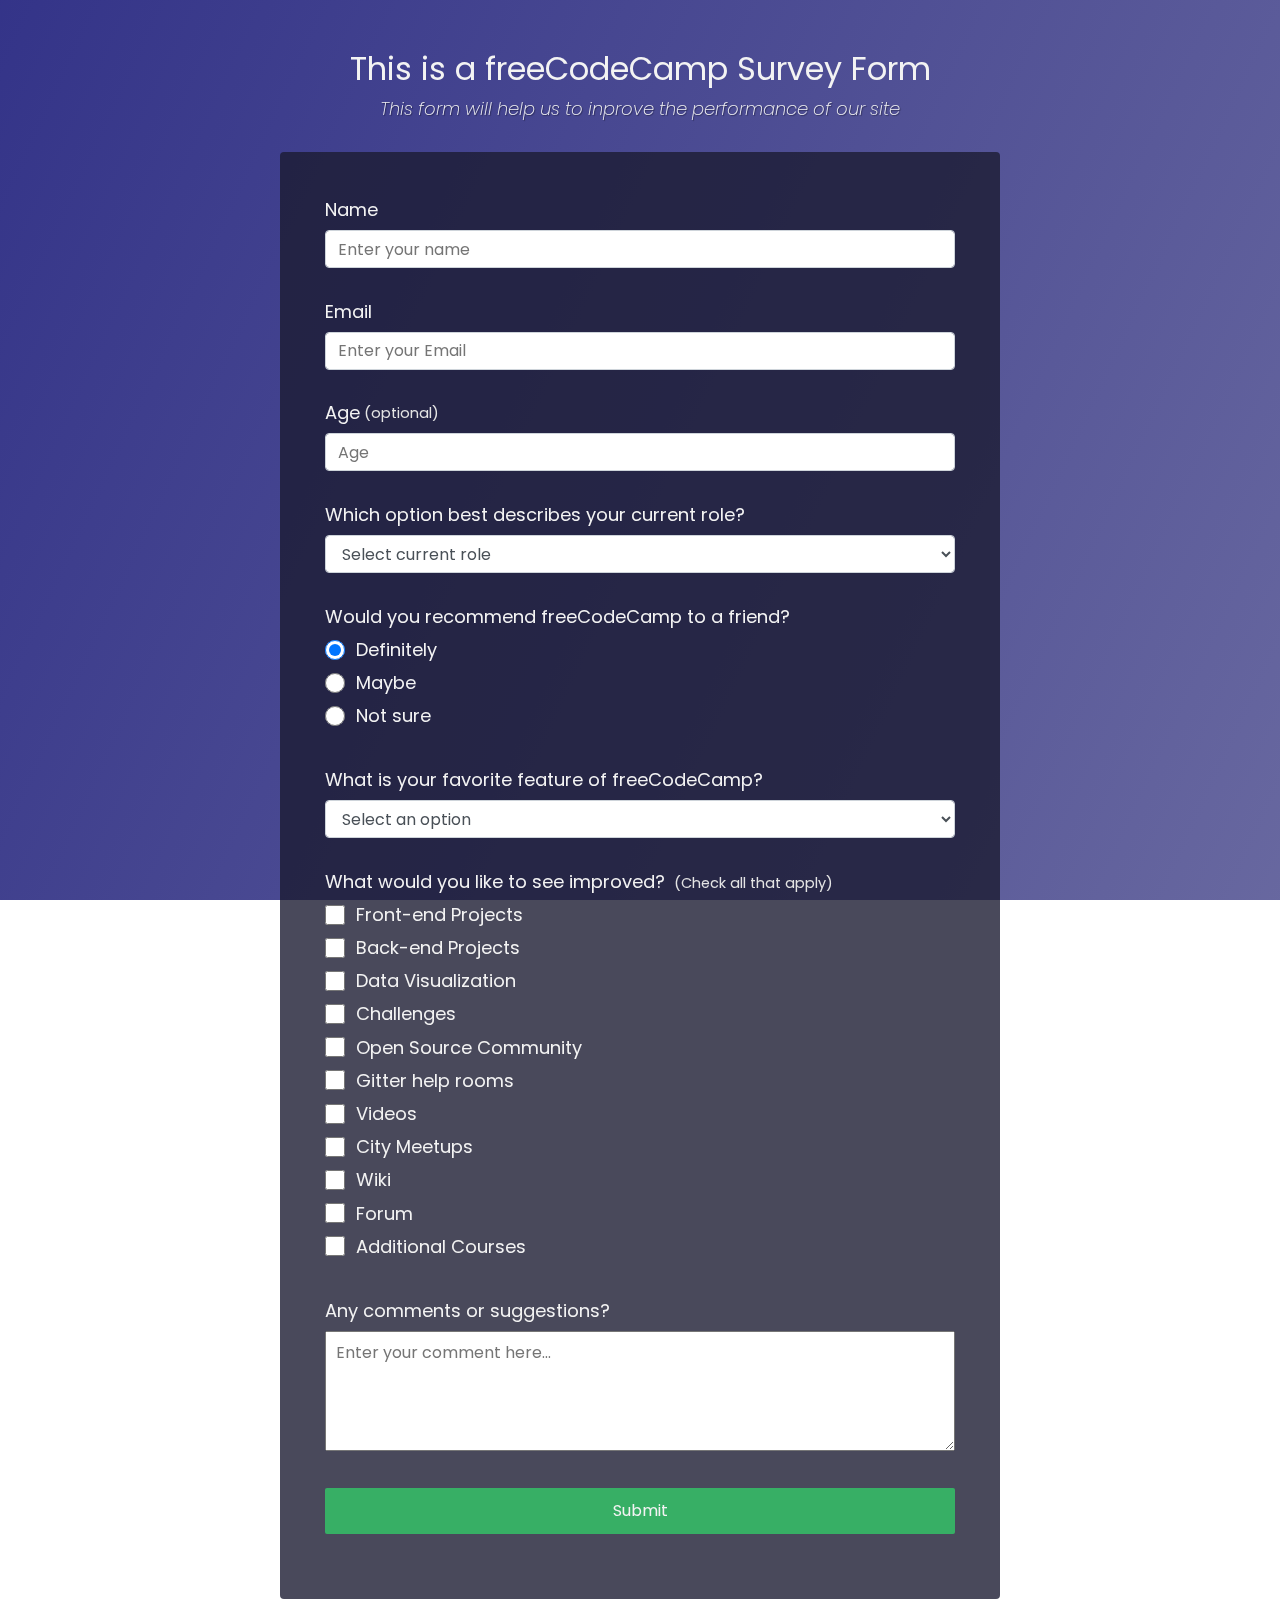
==== index.html @ 8f44682c "Rename survaynew.html to index.html" ====
<!DOCTYPE html>
<html>
<head>
	<title></title>
	<link rel="stylesheet" type="text/css" href="surnew.css">

</head>
<body>
	<div class="container">
  <header class="header">
    <h1 id="title" class="text-center">This is a freeCodeCamp Survey Form</h1>
    <p id="description" class="description text-center">
      This form will help us to inprove the performance of our site
    </p>
  </header>
  <form id="survey-form">
    <div class="form-group">
      <label id="name-label" for="name">Name</label>
      <input
        type="text"
        name="name"
        id="name"
        class="form-control"
        placeholder="Enter your name"
        required
      />
    </div>
    <div class="form-group">
      <label id="email-label" for="email">Email</label>
      <input
        type="email"
        name="email"
        id="email"
        class="form-control"
        placeholder="Enter your Email"
        required
      />
    </div>
    <div class="form-group">
      <label id="number-label" for="number"
        >Age<span class="clue">(optional)</span></label
      >
      <input
        type="number"
        name="age"
        id="number"
        min="10"
        max="99"
        class="form-control"
        placeholder="Age"
      />
    </div>
    <div class="form-group">
      <p>Which option best describes your current role?</p>
      <select id="dropdown" name="role" class="form-control" required>
        <option disabled selected value>Select current role</option>
        <option value="student">Student</option>
        <option value="job">Full Time Job</option>
        <option value="learner">Full Time Learner</option>
        <option value="preferNo">Prefer not to say</option>
        <option value="other">Other</option>
      </select>
    </div>

    <div class="form-group">
      <p>Would you recommend freeCodeCamp to a friend?</p>
      <label>
        <input
          name="user-recommend"
          value="definitely"
          type="radio"
          class="input-radio"
          checked
        />Definitely</label
      >
      <label>
        <input
          name="user-recommend"
          value="maybe"
          type="radio"
          class="input-radio"
        />Maybe</label
      >

      <label
        ><input
          name="user-recommend"
          value="not-sure"
          type="radio"
          class="input-radio"
        />Not sure</label
      >
    </div>

    <div class="form-group">
      <p>
        What is your favorite feature of freeCodeCamp?
      </p>
      <select id="most-like" name="mostLike" class="form-control" required>
        <option disabled selected value>Select an option</option>
        <option value="challenges">Challenges</option>
        <option value="projects">Projects</option>
        <option value="community">Community</option>
        <option value="openSource">Open Source</option>
      </select>
    </div>

    <div class="form-group">
      <p>
        What would you like to see improved?
        <span class="clue">(Check all that apply)</span>
      </p>

      <label
        ><input
          name="prefer"
          value="front-end-projects"
          type="checkbox"
          class="input-checkbox"
        />Front-end Projects</label
      >
      <label>
        <input
          name="prefer"
          value="back-end-projects"
          type="checkbox"
          class="input-checkbox"
        />Back-end Projects</label
      >
      <label
        ><input
          name="prefer"
          value="data-visualization"
          type="checkbox"
          class="input-checkbox"
        />Data Visualization</label
      >
      <label
        ><input
          name="prefer"
          value="challenges"
          type="checkbox"
          class="input-checkbox"
        />Challenges</label
      >
      <label
        ><input
          name="prefer"
          value="open-source-community"
          type="checkbox"
          class="input-checkbox"
        />Open Source Community</label
      >
      <label
        ><input
          name="prefer"
          value="gitter-help-rooms"
          type="checkbox"
          class="input-checkbox"
        />Gitter help rooms</label
      >
      <label
        ><input
          name="prefer"
          value="videos"
          type="checkbox"
          class="input-checkbox"
        />Videos</label
      >
      <label
        ><input
          name="prefer"
          value="city-meetups"
             type="checkbox"
          class="input-checkbox"
        />City Meetups</label
      >
      <label
        ><input
          name="prefer"
          value="wiki"
          type="checkbox"
          class="input-checkbox"
        />Wiki</label
      >
      <label
        ><input
          name="prefer"
          value="forum"
          type="checkbox"
          class="input-checkbox"
        />Forum</label
      >
      <label
        ><input
          name="prefer"
          value="additional-courses"
          type="checkbox"
          class="input-checkbox"
        />Additional Courses</label
      >
    </div>

    <div class="form-group">
      <p>Any comments or suggestions?</p>
      <textarea
        id="comments"
        class="input-textarea"
        name="comment"
        placeholder="Enter your comment here..."
      ></textarea>
    </div>

    <div class="form-group">
      <button type="submit" id="submit" class="submit-button">
        Submit
      </button>
    </div>
  </form>
</div>

</body>
</html>
---- surnew.css ----
@import url('https://fonts.googleapis.com/css?family=Poppins:200i,400&display=swap');

:root {
  --color-white: #f3f3f3;
  --color-darkblue: #1b1b32;
  --color-darkblue-alpha: rgba(27, 27, 50, 0.8);
  --color-green: #37af65;
}

*,
*::before,
*::after {
  box-sizing: border-box;
}

body {
  font-family: 'Poppins', sans-serif;
  font-size: 1rem;
  font-weight: 400;
  line-height: 1.4;
  color: var(--color-white);;
  margin: 0;
}

/* mobile friendly alternative to using background-attachment: fixed */
body::before {
  content: '';
  position: fixed;
  top: 0;
  left: 0;
  height: 100%;
  width: 100%;
  z-index: -1;
  background: var(--color-darkblue);
  background-image: linear-gradient(
      115deg,
      rgba(58, 58, 158, 0.8),
      rgba(136, 136, 206, 0.7)
    ),
    url(https://cdn.freecodecamp.org/testable-projects-fcc/images/survey-form-background.jpeg);
  background-size: cover;
  background-repeat: no-repeat;
  background-position: center;
}

h1 {
  font-weight: 400;
  line-height: 1.2;
}

p {
  font-size: 1.125rem;
} 

h1,
p {
  margin-top: 0;
  margin-bottom: 0.5rem;
}

label {
  display: flex;
  align-items: center;
  font-size: 1.125rem;
  margin-bottom: 0.5rem;
  
}

input,
button,
select,
textarea {
  margin: 0;
  font-family: inherit;
  font-size: inherit;
  line-height: inherit;
}

button {
  border: none;   
}

.container {
  width: 100%;
  margin: 3.125rem auto 0 auto;
}

@media (min-width: 576px) {
  .container {
    max-width: 540px;
  }
}

@media (min-width: 768px) {
  .container {
    max-width: 720px;
  }
}

.header {
  padding: 0 0.625rem;
  margin-bottom: 1.875rem;
}

#description {
  font-style: italic;
  font-weight: 200;
  text-shadow: 1px 1px 1px rgba(0, 0, 0, 0.4);
}

.clue {
  margin-left: 0.25rem;
  font-size: 0.9rem;
  color: #e4e4e4;
}

.text-center {
  text-align: center;
}

/* form */

form {
  background: var(--color-darkblue-alpha);
  padding: 2.5rem 0.625rem;
  border-radius: 0.25rem;
}

@media (min-width: 480px) {
  form {
    padding: 2.5rem;
  }
}

.form-group {
  margin: 0 auto 1.25rem auto;
  padding: 0.33rem;
 
}

.form-control {
  display: block;
  width: 100%;
  height: 2.375rem;
  padding: 0.375rem 0.75rem;
  color: #495057;
  background-color: #fff;
  background-clip: padding-box;
  border: 1px solid #ced4da;
  border-radius: 0.25rem;
  transition: border-color 0.15s ease-in-out, box-shadow 0.15s ease-in-out;
}

.form-control:focus {
  border-color: #80bdff;
  outline: 0;
  box-shadow: 0 0 0 0.2rem rgba(0, 123, 255, 0.25);
}

.input-radio,
.input-checkbox {
  display: inline-block;
  margin-right: 0.653rem;
  min-height: 1.25rem;
  min-width: 1.25rem;
}

.input-textarea {
  min-height: 120px;
  width: 100%;
  padding: 0.625rem;
  resize: vertical;
}

.submit-button {
  display: block;
  width: 100%;
  padding: 0.75rem;
  background: var(--color-green);
  color: inherit;
  border-radius: 2px;
  cursor: pointer;
}
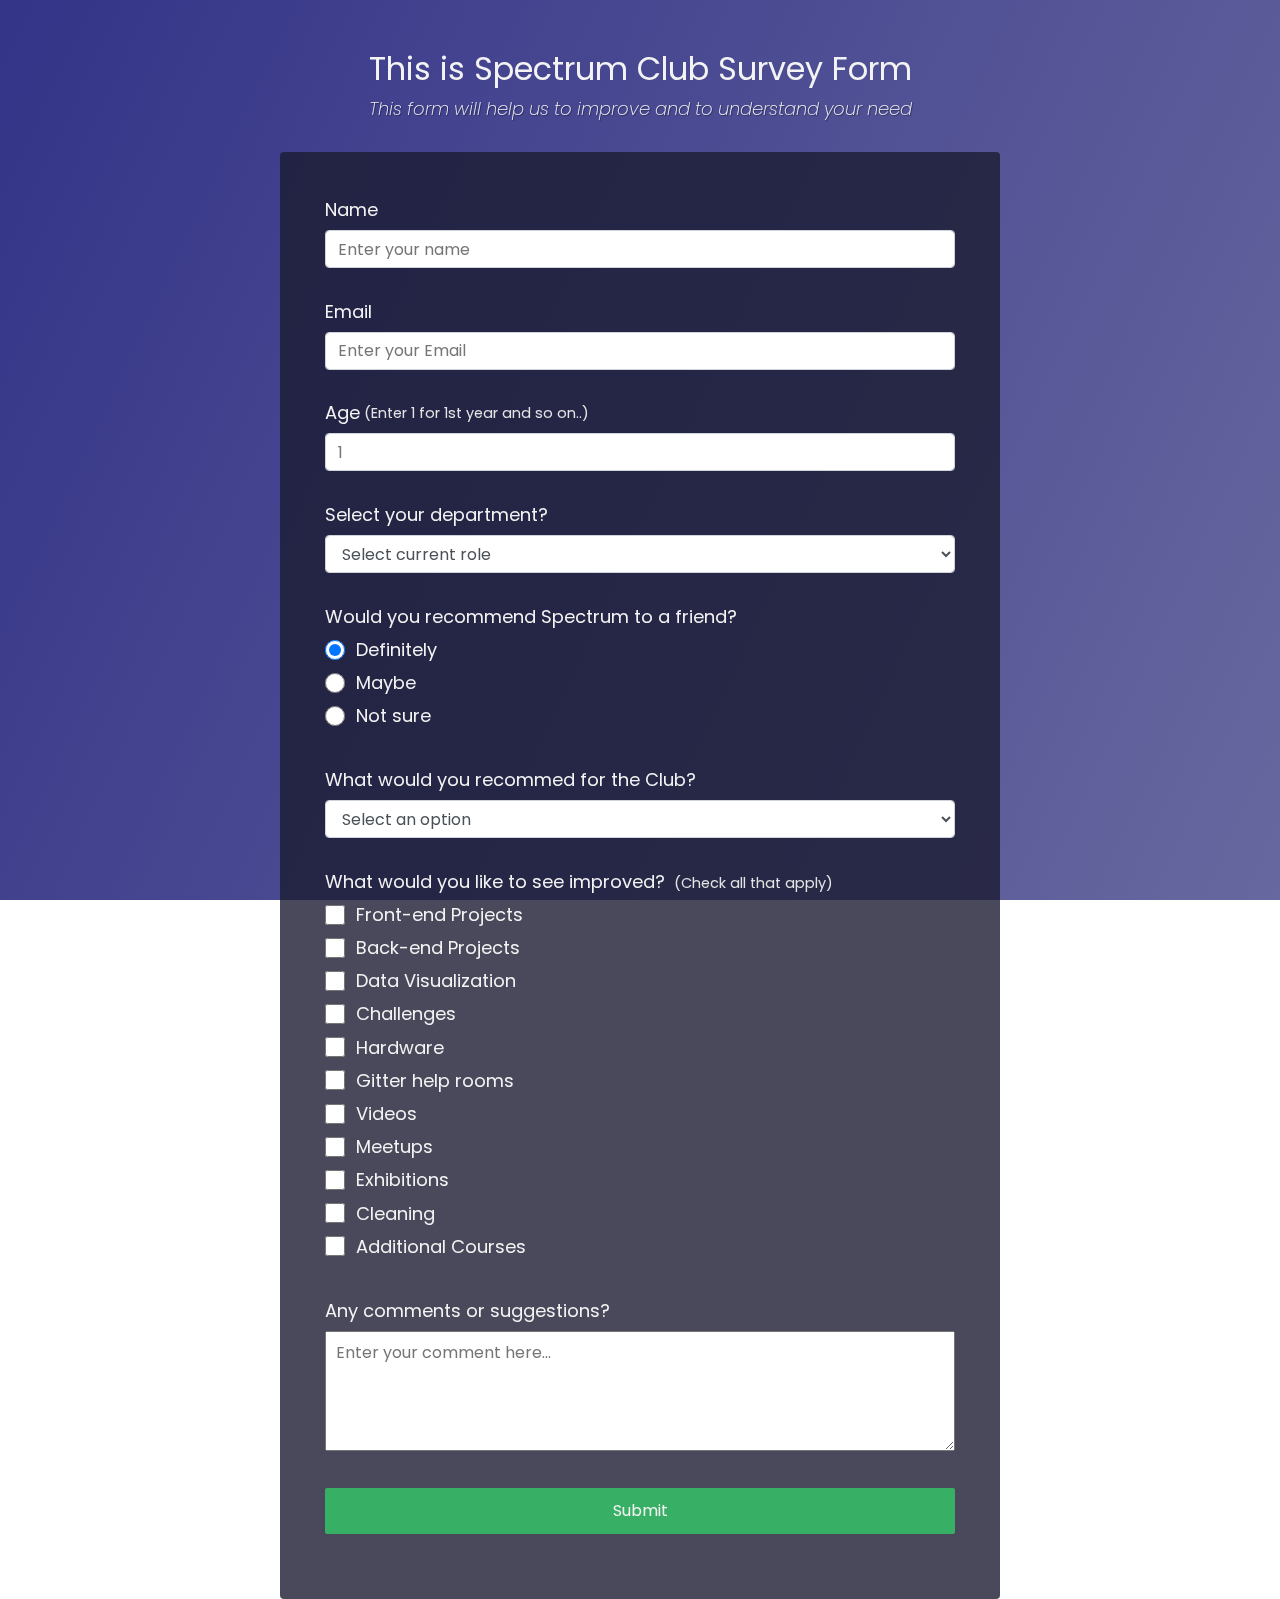
==== commit dddada71: "Update index.html" ====
--- a/index.html
+++ b/index.html
@@ -8,9 +8,9 @@
 <body>
 	<div class="container">
   <header class="header">
-    <h1 id="title" class="text-center">This is a freeCodeCamp Survey Form</h1>
+    <h1 id="title" class="text-center">This is Spectrum Club Survey Form</h1>
     <p id="description" class="description text-center">
-      This form will help us to inprove the performance of our site
+      This form will help us to improve and to understand your need
     </p>
   </header>
   <form id="survey-form">
@@ -38,32 +38,33 @@
     </div>
     <div class="form-group">
       <label id="number-label" for="number"
-        >Age<span class="clue">(optional)</span></label
+        >Age<span class="clue">(Enter 1 for 1st year and so on..)</span></label
       >
       <input
         type="number"
-        name="age"
+        name="year"
         id="number"
         min="10"
         max="99"
         class="form-control"
-        placeholder="Age"
+        placeholder="1"
       />
     </div>
     <div class="form-group">
-      <p>Which option best describes your current role?</p>
+      <p>Select your department?</p>
       <select id="dropdown" name="role" class="form-control" required>
         <option disabled selected value>Select current role</option>
-        <option value="student">Student</option>
-        <option value="job">Full Time Job</option>
-        <option value="learner">Full Time Learner</option>
-        <option value="preferNo">Prefer not to say</option>
-        <option value="other">Other</option>
+        <option value="I and E">Instrumentation and Electronics</option>
+        <option value="EE">Electrical</option>
+        <option value="Mec">Mechanical</option>
+        <option value="Cs">Computer Science</option>
+        <option value="Txl">Textile</option>
+	<option value="Fsn">Fashion</option>
       </select>
     </div>
 
     <div class="form-group">
-      <p>Would you recommend freeCodeCamp to a friend?</p>
+      <p>Would you recommend Spectrum to a friend?</p>
       <label>
         <input
           name="user-recommend"
@@ -94,14 +95,14 @@
 
     <div class="form-group">
       <p>
-        What is your favorite feature of freeCodeCamp?
+        What would you recommed for the Club?
       </p>
       <select id="most-like" name="mostLike" class="form-control" required>
         <option disabled selected value>Select an option</option>
         <option value="challenges">Challenges</option>
         <option value="projects">Projects</option>
         <option value="community">Community</option>
-        <option value="openSource">Open Source</option>
+        <option value="openSource">Advertise</option>
       </select>
     </div>
 
@@ -146,10 +147,10 @@
       <label
         ><input
           name="prefer"
-          value="open-source-community"
-          type="checkbox"
-          class="input-checkbox"
-        />Open Source Community</label
+          value="Hardware"
+          type="checkbox"
+          class="input-checkbox"
+        />Hardware</label
       >
       <label
         ><input
@@ -170,26 +171,26 @@
       <label
         ><input
           name="prefer"
-          value="city-meetups"
+          value="meetups"
              type="checkbox"
           class="input-checkbox"
-        />City Meetups</label
-      >
-      <label
-        ><input
-          name="prefer"
-          value="wiki"
-          type="checkbox"
-          class="input-checkbox"
-        />Wiki</label
-      >
-      <label
-        ><input
-          name="prefer"
-          value="forum"
-          type="checkbox"
-          class="input-checkbox"
-        />Forum</label
+        />Meetups</label
+      >
+      <label
+        ><input
+          name="prefer"
+          value="Exhibitions"
+          type="checkbox"
+          class="input-checkbox"
+        />Exhibitions</label
+      >
+      <label
+        ><input
+          name="prefer"
+          value="Cleaning"
+          type="checkbox"
+          class="input-checkbox"
+        />Cleaning</label
       >
       <label
         ><input
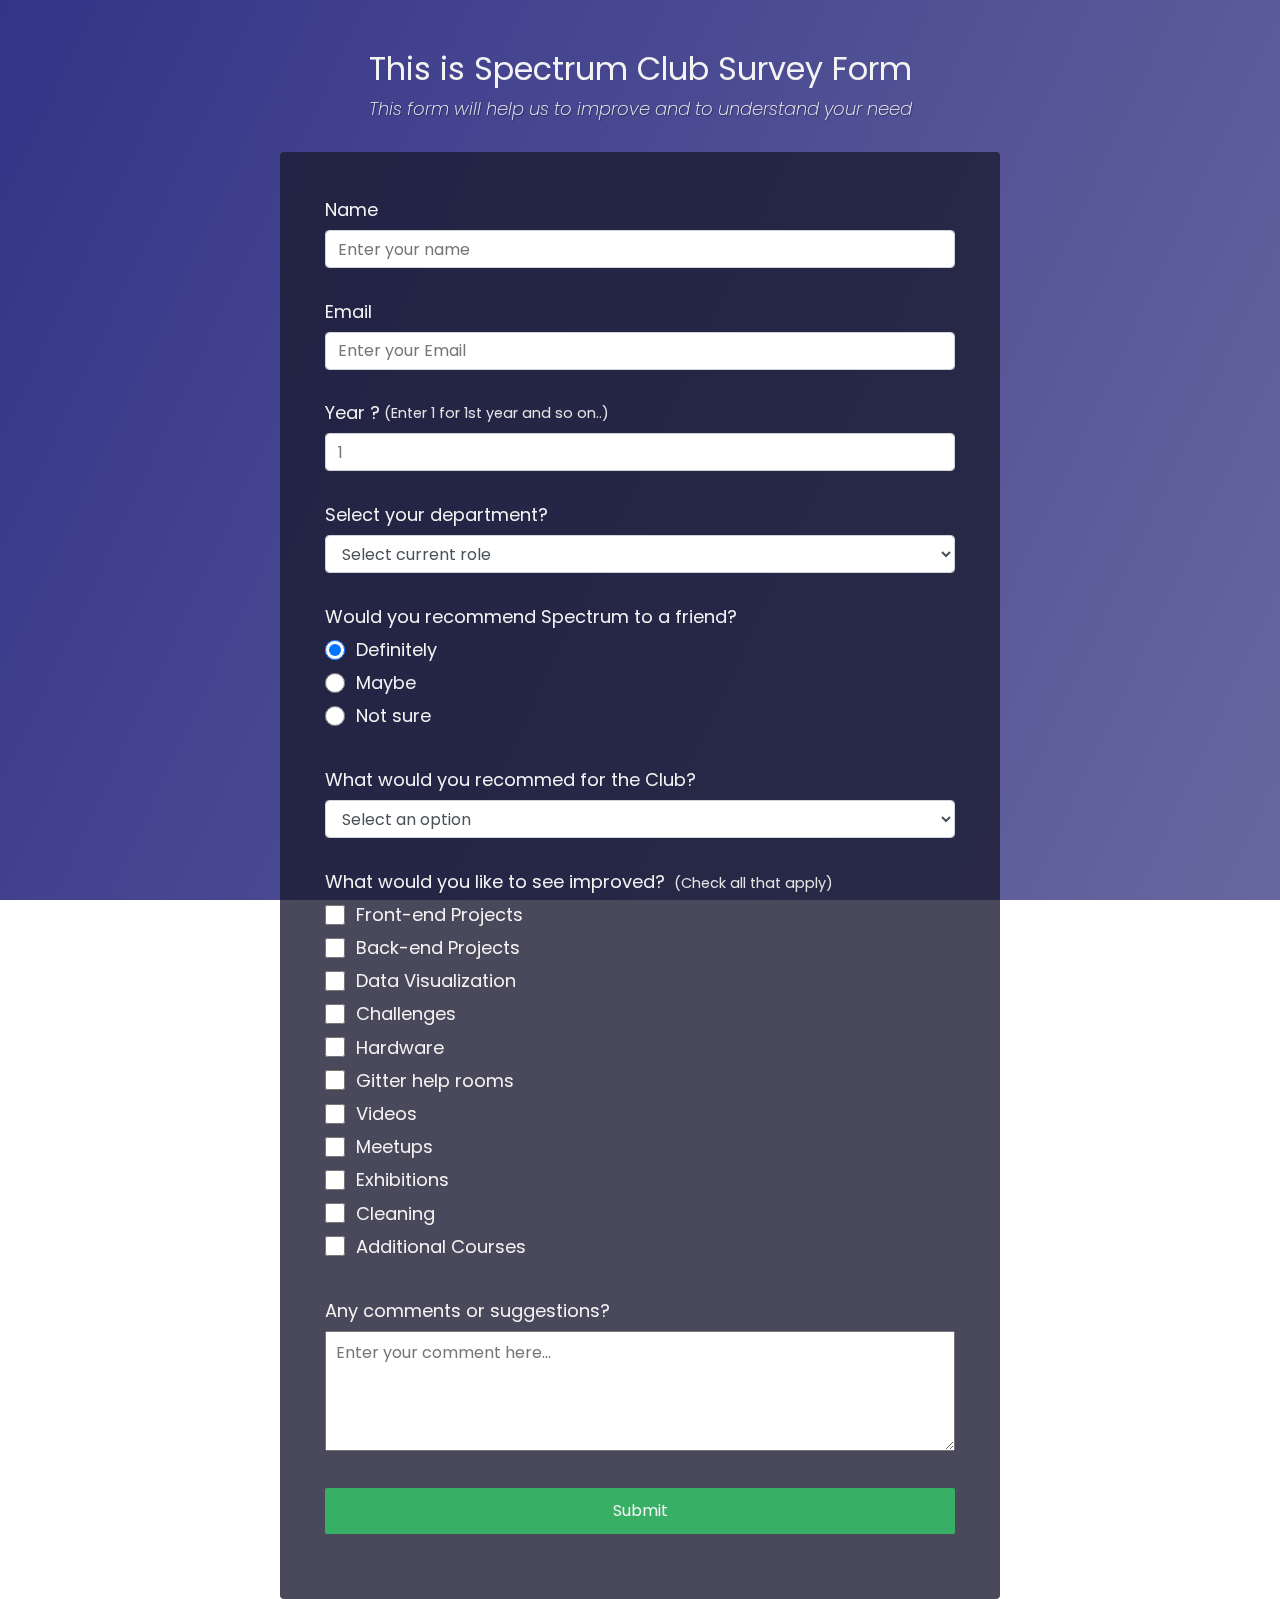
==== commit 4ebbbf4c: "Update index.html" ====
--- a/index.html
+++ b/index.html
@@ -38,7 +38,7 @@
     </div>
     <div class="form-group">
       <label id="number-label" for="number"
-        >Age<span class="clue">(Enter 1 for 1st year and so on..)</span></label
+        >Year ?<span class="clue">(Enter 1 for 1st year and so on..)</span></label
       >
       <input
         type="number"
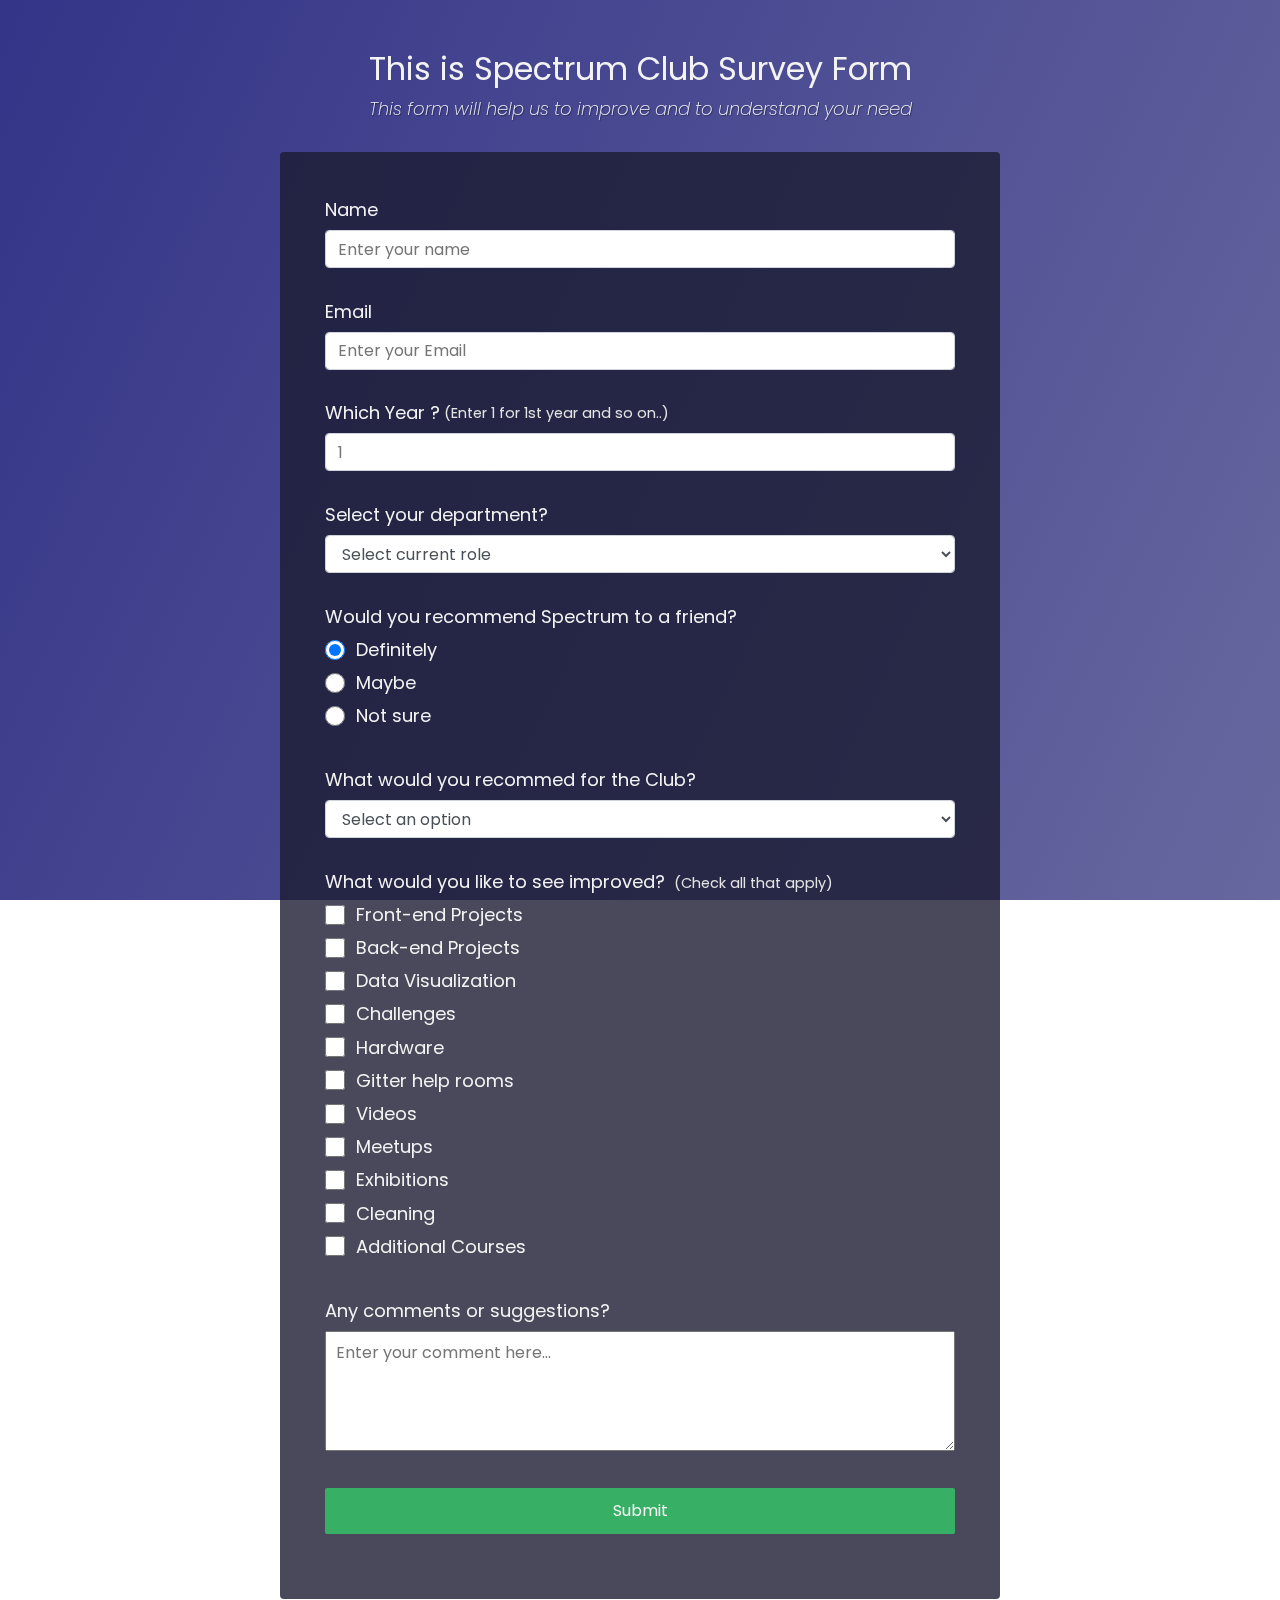
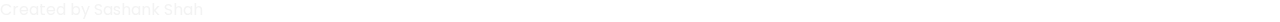
==== commit ece684a5: "Update index.html" ====
--- a/index.html
+++ b/index.html
@@ -38,14 +38,14 @@
     </div>
     <div class="form-group">
       <label id="number-label" for="number"
-        >Year ?<span class="clue">(Enter 1 for 1st year and so on..)</span></label
+        >Which Year ?<span class="clue">(Enter 1 for 1st year and so on..)</span></label
       >
       <input
         type="number"
         name="year"
         id="number"
-        min="10"
-        max="99"
+        min="1"
+        max="4"
         class="form-control"
         placeholder="1"
       />
@@ -219,6 +219,7 @@
     </div>
   </form>
 </div>
+	<footer id="foot">Created by Sashank Shah</footer>
 
 </body>
 </html>
